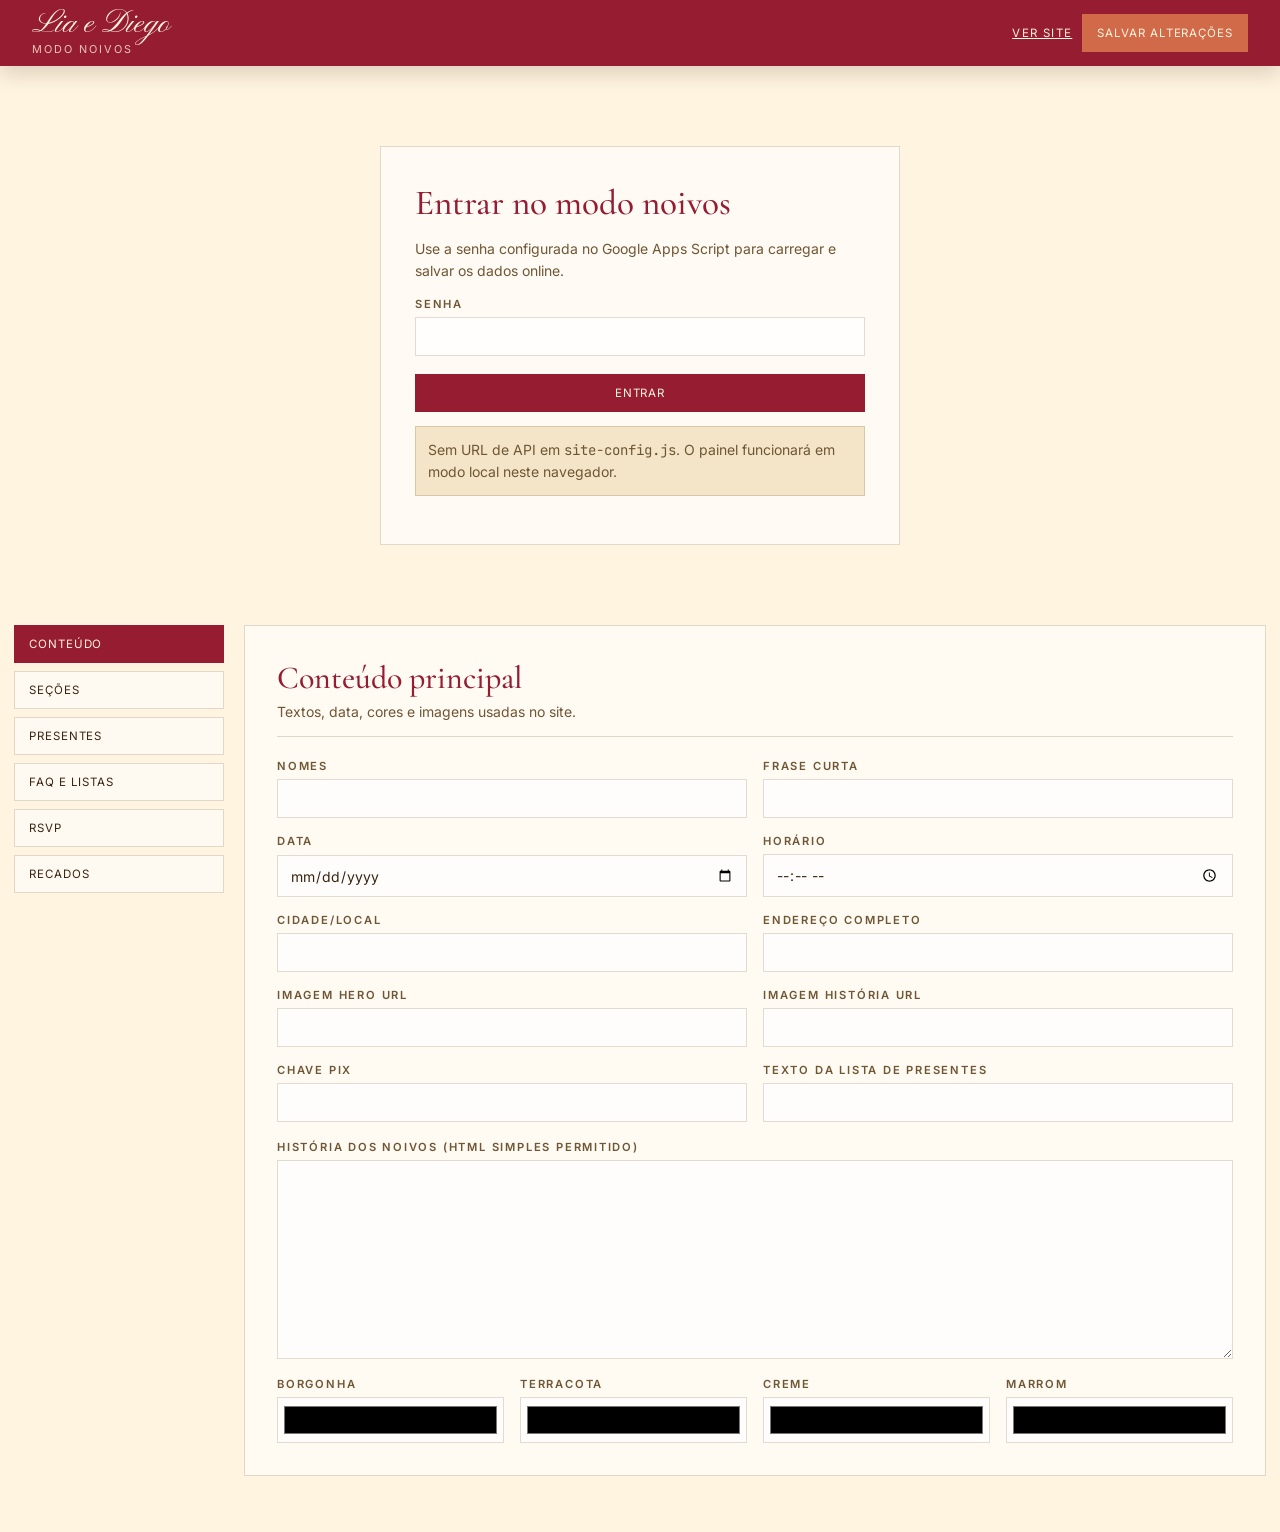
==== admin.html @ 9d9df92e "Cria site de casamento publicavel" ====
<!doctype html>
<html lang="pt-BR">
<head>
  <meta charset="utf-8">
  <meta name="viewport" content="width=device-width, initial-scale=1">
  <title>Modo noivos · Lia e Diego</title>
  <link rel="preconnect" href="https://fonts.googleapis.com">
  <link rel="preconnect" href="https://fonts.gstatic.com" crossorigin>
  <link href="https://fonts.googleapis.com/css2?family=Cormorant+Garamond:ital,wght@0,300;0,400;0,500;0,600;1,300;1,400;1,500&family=Inter:wght@400;500;600&family=JetBrains+Mono:wght@400;500&family=Pinyon+Script&display=swap" rel="stylesheet">
  <link rel="stylesheet" href="admin.css">
  <script src="site-config.js"></script>
  <script src="admin.js" defer></script>
</head>
<body>
  <header class="admin-topbar">
    <div>
      <strong>Lia e Diego</strong>
      <span>Modo noivos</span>
    </div>
    <nav>
      <a href="index.html" target="_blank" rel="noopener">Ver site</a>
      <button type="button" data-save-state>Salvar alterações</button>
    </nav>
  </header>

  <main class="admin-shell">
    <section class="login-card" data-login>
      <h1>Entrar no modo noivos</h1>
      <p>Use a senha configurada no Google Apps Script para carregar e salvar os dados online.</p>
      <label>
        <span>senha</span>
        <input type="password" data-admin-password autocomplete="current-password">
      </label>
      <button type="button" data-login-button>Entrar</button>
      <p class="hint" data-local-warning hidden>Sem URL de API em <code>site-config.js</code>. O painel funcionará em modo local neste navegador.</p>
    </section>

    <section class="workspace" data-workspace hidden>
      <aside class="tabs" aria-label="Áreas de edição">
        <button class="active" type="button" data-tab-button="conteudo">Conteúdo</button>
        <button type="button" data-tab-button="secoes">Seções</button>
        <button type="button" data-tab-button="presentes">Presentes</button>
        <button type="button" data-tab-button="listas">FAQ e listas</button>
        <button type="button" data-tab-button="rsvp">RSVP</button>
        <button type="button" data-tab-button="recados">Recados</button>
      </aside>

      <section class="panel active" data-tab="conteudo">
        <div class="panel-head">
          <h2>Conteúdo principal</h2>
          <p>Textos, data, cores e imagens usadas no site.</p>
        </div>
        <div class="grid two">
          <label><span>Nomes</span><input data-field="site.nomes"></label>
          <label><span>Frase curta</span><input data-field="site.tagline"></label>
          <label><span>Data</span><input type="date" data-field="site.date"></label>
          <label><span>Horário</span><input type="time" data-field="site.time"></label>
          <label><span>Cidade/local</span><input data-field="site.location"></label>
          <label><span>Endereço completo</span><input data-field="site.address"></label>
          <label><span>Imagem hero URL</span><input data-field="site.heroImage"></label>
          <label><span>Imagem história URL</span><input data-field="site.storyImage"></label>
          <label><span>Chave PIX</span><input data-field="site.pixKey"></label>
          <label><span>Texto da lista de presentes</span><input data-field="site.giftsIntro"></label>
        </div>
        <label class="wide"><span>História dos noivos (HTML simples permitido)</span><textarea rows="9" data-field="site.storyHtml"></textarea></label>
        <div class="grid four colors">
          <label><span>Borgonha</span><input type="color" data-field="theme.burgundy"></label>
          <label><span>Terracota</span><input type="color" data-field="theme.terracotta"></label>
          <label><span>Creme</span><input type="color" data-field="theme.cream"></label>
          <label><span>Marrom</span><input type="color" data-field="theme.brown"></label>
        </div>
      </section>

      <section class="panel" data-tab="secoes">
        <div class="panel-head">
          <h2>Seções</h2>
          <p>Controle o que aparece e a ordem dos blocos no site.</p>
        </div>
        <div class="table-wrap">
          <table>
            <thead><tr><th>Visível</th><th>Seção</th><th>Ordem</th></tr></thead>
            <tbody data-sections-list></tbody>
          </table>
        </div>
      </section>

      <section class="panel" data-tab="presentes">
        <div class="panel-head">
          <h2>Presentes</h2>
          <p>Mantenha o formato do R03: link PIX e link de cartão por presente.</p>
        </div>
        <div class="actions-row">
          <button type="button" data-add-gift>+ Adicionar presente</button>
        </div>
        <div data-gifts-editor></div>
      </section>

      <section class="panel" data-tab="listas">
        <div class="panel-head">
          <h2>FAQ, acomodações e galeria</h2>
          <p>Edite as listas em JSON. Use aspas duplas e mantenha a estrutura dos exemplos.</p>
        </div>
        <label class="wide"><span>Galeria</span><textarea rows="9" data-json-field="gallery"></textarea></label>
        <label class="wide"><span>Perguntas frequentes</span><textarea rows="9" data-json-field="faq"></textarea></label>
        <label class="wide"><span>Acomodações</span><textarea rows="9" data-json-field="lodging"></textarea></label>
      </section>

      <section class="panel" data-tab="rsvp">
        <div class="panel-head">
          <h2>Confirmações</h2>
          <p>Edite respostas, registre manualmente e exporte para Excel.</p>
        </div>
        <div class="stats" data-rsvp-stats></div>
        <div class="actions-row">
          <button type="button" data-add-rsvp>+ Nova confirmação</button>
          <button type="button" data-export-rsvp>Exportar Excel/CSV</button>
        </div>
        <div class="table-wrap" data-rsvp-table></div>
      </section>

      <section class="panel" data-tab="recados">
        <div class="panel-head">
          <h2>Recados</h2>
          <p>Remova mensagens quando necessário.</p>
        </div>
        <div class="table-wrap" data-messages-table></div>
      </section>
    </section>
  </main>

  <dialog data-rsvp-dialog>
    <form method="dialog" class="dialog-card" data-rsvp-form>
      <h3 data-rsvp-dialog-title>Nova confirmação</h3>
      <label><span>Presença</span><select data-rsvp-field="attending"><option value="sim">Sim</option><option value="nao">Não poderei ir</option></select></label>
      <label><span>Nome completo</span><input data-rsvp-field="responsavel" required></label>
      <label><span>Acompanhantes (um por linha)</span><textarea rows="5" data-rsvp-field="convidadosText"></textarea></label>
      <label><span>Observações</span><textarea rows="4" data-rsvp-field="observacoes"></textarea></label>
      <div class="dialog-actions">
        <button type="button" data-close-rsvp-dialog>Cancelar</button>
        <button type="submit">Salvar</button>
      </div>
    </form>
  </dialog>

  <div class="toast-region" data-toasts aria-live="polite"></div>
</body>
</html>
---- admin.css ----
:root {
  --burgundy: #951c31;
  --terracotta: #d16a49;
  --cream: #fff4df;
  --cream-deep: #f4e5c8;
  --ink: #3a2410;
  --muted: #6f5634;
  --line: rgba(92, 63, 25, 0.18);
  --white: #fff;
  --danger: #9f1d1d;
}

* { box-sizing: border-box; }
body {
  margin: 0;
  background: var(--cream);
  color: var(--ink);
  font-family: "Inter", Arial, sans-serif;
  font-size: 14px;
}
button, input, textarea, select { font: inherit; }
button {
  min-height: 38px;
  border: 1px solid var(--burgundy);
  background: var(--burgundy);
  color: var(--cream);
  padding: 8px 14px;
  cursor: pointer;
  letter-spacing: 0.08em;
  text-transform: uppercase;
  font-size: 0.72rem;
}
button:hover { filter: brightness(0.94); }
button.secondary,
button.danger {
  background: transparent;
  color: var(--burgundy);
}
button.danger {
  border-color: var(--danger);
  color: var(--danger);
}
input, textarea, select {
  width: 100%;
  padding: 10px 12px;
  border: 1px solid var(--line);
  background: rgba(255,255,255,0.72);
  color: var(--ink);
}
textarea {
  resize: vertical;
  font-family: "JetBrains Mono", Consolas, monospace;
  font-size: 0.82rem;
  line-height: 1.5;
}
label {
  display: grid;
  gap: 6px;
}
label span {
  color: var(--muted);
  font-size: 0.7rem;
  letter-spacing: 0.16em;
  text-transform: uppercase;
  font-weight: 600;
}
code { font-family: "JetBrains Mono", Consolas, monospace; }

.admin-topbar {
  position: sticky;
  top: 0;
  z-index: 10;
  min-height: 58px;
  display: flex;
  justify-content: space-between;
  align-items: center;
  gap: 20px;
  padding: 10px clamp(16px, 4vw, 32px);
  background: var(--burgundy);
  color: var(--cream);
  box-shadow: 0 6px 22px rgba(40, 14, 10, 0.18);
}
.admin-topbar strong {
  display: block;
  font-family: "Pinyon Script", cursive;
  font-size: 2rem;
  line-height: 0.9;
  font-weight: 400;
}
.admin-topbar span {
  font-size: 0.68rem;
  letter-spacing: 0.18em;
  text-transform: uppercase;
  opacity: 0.78;
}
.admin-topbar nav {
  display: flex;
  align-items: center;
  gap: 10px;
}
.admin-topbar a {
  color: var(--cream);
  font-size: 0.72rem;
  letter-spacing: 0.12em;
  text-transform: uppercase;
}
.admin-topbar button {
  background: var(--terracotta);
  border-color: var(--terracotta);
}

.admin-shell {
  width: min(1280px, calc(100vw - 28px));
  margin: 28px auto 56px;
}
.login-card {
  width: min(520px, 100%);
  margin: 80px auto;
  padding: 34px;
  background: rgba(255,255,255,0.66);
  border: 1px solid var(--line);
}
.login-card h1 {
  margin: 0 0 10px;
  font-family: "Cormorant Garamond", Georgia, serif;
  color: var(--burgundy);
  font-size: 2.2rem;
  font-weight: 500;
}
.login-card p { color: var(--muted); line-height: 1.6; }
.login-card button { width: 100%; margin-top: 18px; }
.hint {
  padding: 12px;
  background: var(--cream-deep);
  border: 1px solid var(--line);
}

.workspace {
  display: grid;
  grid-template-columns: 210px minmax(0, 1fr);
  gap: 20px;
}
.tabs {
  position: sticky;
  top: 82px;
  align-self: start;
  display: grid;
  gap: 8px;
}
.tabs button {
  justify-content: flex-start;
  text-align: left;
  background: rgba(255,255,255,0.56);
  color: var(--ink);
  border-color: var(--line);
}
.tabs button.active {
  background: var(--burgundy);
  color: var(--cream);
  border-color: var(--burgundy);
}
.panel {
  display: none;
  padding: clamp(20px, 4vw, 32px);
  background: rgba(255,255,255,0.62);
  border: 1px solid var(--line);
}
.panel.active { display: block; }
.panel-head {
  margin-bottom: 22px;
  border-bottom: 1px solid var(--line);
  padding-bottom: 16px;
}
.panel-head h2 {
  margin: 0 0 6px;
  color: var(--burgundy);
  font-family: "Cormorant Garamond", Georgia, serif;
  font-size: 2rem;
  font-weight: 500;
}
.panel-head p {
  margin: 0;
  color: var(--muted);
}
.grid {
  display: grid;
  gap: 16px;
}
.grid.two { grid-template-columns: repeat(2, minmax(0, 1fr)); }
.grid.four { grid-template-columns: repeat(4, minmax(0, 1fr)); }
.wide { margin-top: 18px; }
.colors { margin-top: 18px; }
.colors input {
  height: 46px;
  padding: 4px;
}
.actions-row {
  display: flex;
  gap: 10px;
  flex-wrap: wrap;
  margin-bottom: 18px;
}

.table-wrap {
  overflow: auto;
  border: 1px solid var(--line);
  background: rgba(255,255,255,0.72);
}
table {
  width: 100%;
  border-collapse: collapse;
}
th, td {
  padding: 11px 12px;
  text-align: left;
  vertical-align: top;
  border-bottom: 1px solid var(--line);
}
th {
  background: var(--cream-deep);
  color: var(--muted);
  font-size: 0.68rem;
  letter-spacing: 0.12em;
  text-transform: uppercase;
}
tr:last-child td { border-bottom: 0; }
td.actions {
  white-space: nowrap;
}
td.actions button {
  margin: 0 4px 4px 0;
}

.gift-editor {
  display: grid;
  gap: 12px;
  padding: 16px;
  margin-bottom: 14px;
  background: rgba(255,255,255,0.66);
  border: 1px solid var(--line);
}
.gift-editor-grid {
  display: grid;
  grid-template-columns: 2fr 0.8fr 0.8fr 0.8fr;
  gap: 12px;
}
.gift-editor-links {
  display: grid;
  grid-template-columns: 1fr 1fr;
  gap: 12px;
}

.stats {
  display: grid;
  grid-template-columns: repeat(auto-fit, minmax(150px, 1fr));
  gap: 12px;
  margin-bottom: 18px;
}
.stat {
  padding: 18px;
  background: var(--cream-deep);
  border: 1px solid var(--line);
}
.stat strong {
  display: block;
  color: var(--burgundy);
  font-family: "Cormorant Garamond", Georgia, serif;
  font-size: 2.2rem;
  line-height: 1;
}
.stat span {
  color: var(--muted);
  font-size: 0.68rem;
  letter-spacing: 0.14em;
  text-transform: uppercase;
}

dialog {
  border: 0;
  padding: 0;
  background: transparent;
}
dialog::backdrop {
  background: rgba(40, 20, 12, 0.58);
}
.dialog-card {
  width: min(560px, calc(100vw - 28px));
  display: grid;
  gap: 14px;
  padding: 28px;
  background: var(--cream);
  border: 1px solid var(--terracotta);
}
.dialog-card h3 {
  margin: 0;
  color: var(--burgundy);
  font-family: "Cormorant Garamond", Georgia, serif;
  font-size: 2rem;
  font-weight: 500;
}
.dialog-actions {
  display: flex;
  justify-content: flex-end;
  gap: 10px;
  margin-top: 10px;
}
.toast-region {
  position: fixed;
  right: 18px;
  bottom: 18px;
  display: grid;
  gap: 10px;
  width: min(360px, calc(100vw - 36px));
  z-index: 40;
}
.toast {
  padding: 14px 16px;
  background: var(--white);
  color: var(--ink);
  border-left: 4px solid #347448;
  box-shadow: 0 8px 24px rgba(40, 20, 10, 0.2);
}
.toast.error { border-left-color: var(--danger); }

@media (max-width: 860px) {
  .admin-topbar {
    position: static;
    align-items: flex-start;
    flex-direction: column;
  }
  .workspace { grid-template-columns: 1fr; }
  .tabs {
    position: static;
    grid-template-columns: repeat(2, minmax(0, 1fr));
  }
  .grid.two,
  .grid.four,
  .gift-editor-grid,
  .gift-editor-links { grid-template-columns: 1fr; }
}
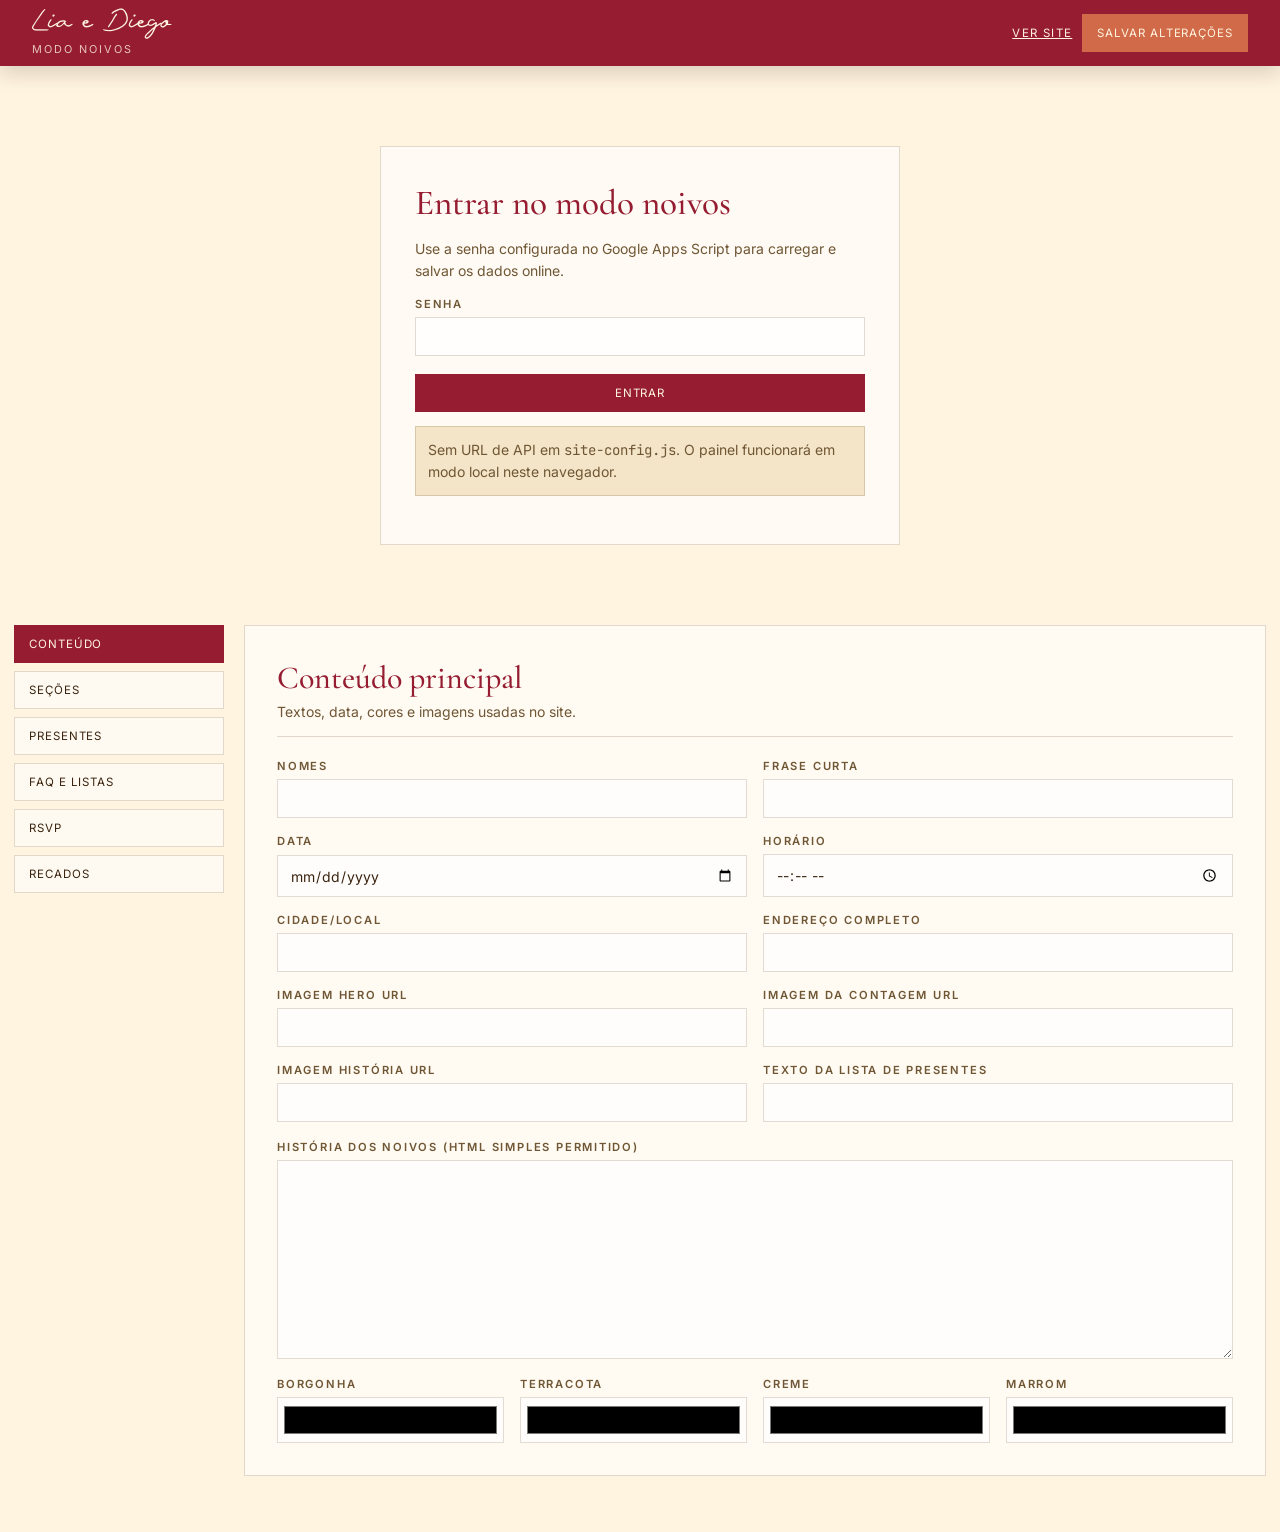
==== commit 89bb52b0: "Ajusta RSVP presentes e identidade visual" ====
--- a/admin.html
+++ b/admin.html
@@ -6,7 +6,7 @@
   <title>Modo noivos · Lia e Diego</title>
   <link rel="preconnect" href="https://fonts.googleapis.com">
   <link rel="preconnect" href="https://fonts.gstatic.com" crossorigin>
-  <link href="https://fonts.googleapis.com/css2?family=Cormorant+Garamond:ital,wght@0,300;0,400;0,500;0,600;1,300;1,400;1,500&family=Inter:wght@400;500;600&family=JetBrains+Mono:wght@400;500&family=Pinyon+Script&display=swap" rel="stylesheet">
+  <link href="https://fonts.googleapis.com/css2?family=Cormorant+Garamond:ital,wght@0,300;0,400;0,500;0,600;1,300;1,400;1,500&family=Inter:wght@400;500;600&family=JetBrains+Mono:wght@400;500&display=swap" rel="stylesheet">
   <link rel="stylesheet" href="admin.css">
   <script src="site-config.js"></script>
   <script src="admin.js" defer></script>
@@ -58,8 +58,8 @@
           <label><span>Cidade/local</span><input data-field="site.location"></label>
           <label><span>Endereço completo</span><input data-field="site.address"></label>
           <label><span>Imagem hero URL</span><input data-field="site.heroImage"></label>
+          <label><span>Imagem da contagem URL</span><input data-field="site.countdownImage"></label>
           <label><span>Imagem história URL</span><input data-field="site.storyImage"></label>
-          <label><span>Chave PIX</span><input data-field="site.pixKey"></label>
           <label><span>Texto da lista de presentes</span><input data-field="site.giftsIntro"></label>
         </div>
         <label class="wide"><span>História dos noivos (HTML simples permitido)</span><textarea rows="9" data-field="site.storyHtml"></textarea></label>
--- a/admin.css
+++ b/admin.css
@@ -1,4 +1,5 @@
 :root {
+  --display-font: "Antigua Presidente", "Cormorant Garamond", Georgia, serif;
   --burgundy: #951c31;
   --terracotta: #d16a49;
   --cream: #fff4df;
@@ -8,6 +9,12 @@
   --line: rgba(92, 63, 25, 0.18);
   --white: #fff;
   --danger: #9f1d1d;
+}
+
+@font-face {
+  font-family: "Antigua Presidente";
+  src: url("assets/fonts/AntiguaPresidente.ttf") format("truetype");
+  font-display: swap;
 }
 
 * { box-sizing: border-box; }
@@ -82,7 +89,7 @@
 }
 .admin-topbar strong {
   display: block;
-  font-family: "Pinyon Script", cursive;
+  font-family: var(--display-font);
   font-size: 2rem;
   line-height: 0.9;
   font-weight: 400;
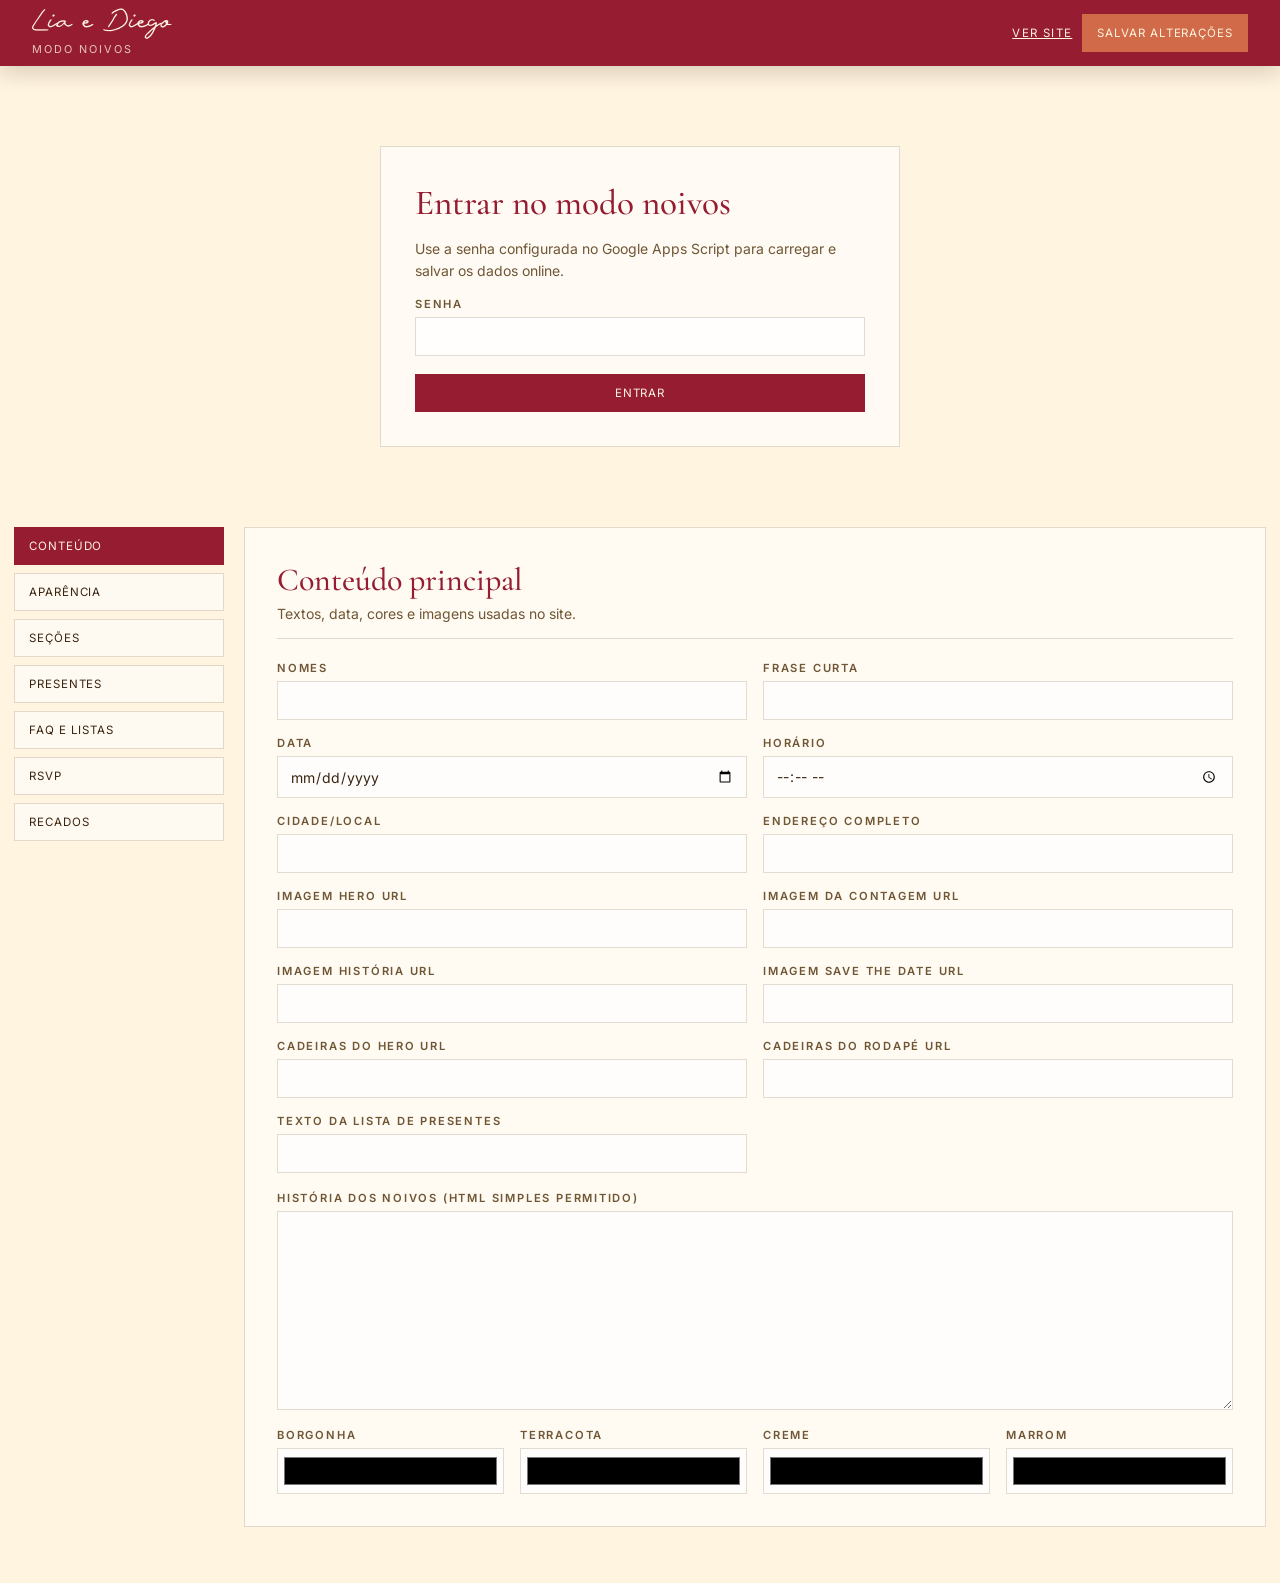
==== commit c0880d4e: "Amplia edicao visual pelo admin" ====
--- a/admin.html
+++ b/admin.html
@@ -38,6 +38,7 @@
     <section class="workspace" data-workspace hidden>
       <aside class="tabs" aria-label="Áreas de edição">
         <button class="active" type="button" data-tab-button="conteudo">Conteúdo</button>
+        <button type="button" data-tab-button="aparencia">Aparência</button>
         <button type="button" data-tab-button="secoes">Seções</button>
         <button type="button" data-tab-button="presentes">Presentes</button>
         <button type="button" data-tab-button="listas">FAQ e listas</button>
@@ -60,6 +61,9 @@
           <label><span>Imagem hero URL</span><input data-field="site.heroImage"></label>
           <label><span>Imagem da contagem URL</span><input data-field="site.countdownImage"></label>
           <label><span>Imagem história URL</span><input data-field="site.storyImage"></label>
+          <label><span>Imagem save the date URL</span><input data-field="site.saveDateImage"></label>
+          <label><span>Cadeiras do hero URL</span><input data-field="site.heroChairsImage"></label>
+          <label><span>Cadeiras do rodapé URL</span><input data-field="site.footerChairsImage"></label>
           <label><span>Texto da lista de presentes</span><input data-field="site.giftsIntro"></label>
         </div>
         <label class="wide"><span>História dos noivos (HTML simples permitido)</span><textarea rows="9" data-field="site.storyHtml"></textarea></label>
@@ -71,6 +75,85 @@
         </div>
       </section>
 
+      <section class="panel" data-tab="aparencia">
+        <div class="panel-head">
+          <h2>Aparência</h2>
+          <p>Controles guiados para ajustar cores, tamanhos, posições, espaçamentos e transparências.</p>
+        </div>
+        <div class="appearance-grid">
+          <fieldset class="appearance-card">
+            <legend>Menu</legend>
+            <label><span>Fundo</span><input type="color" data-field="visual.menu.background"></label>
+            <label><span>Texto</span><input type="color" data-field="visual.menu.text"></label>
+            <label><span>Transparência da borda</span><input type="number" min="0" max="1" step="0.01" data-field="visual.menu.borderOpacity"></label>
+          </fieldset>
+
+          <fieldset class="appearance-card">
+            <legend>Hero</legend>
+            <label><span>Cor do título</span><input type="color" data-field="visual.hero.titleColor"></label>
+            <label><span>Fundo do título</span><input type="color" data-field="visual.hero.titleBackground"></label>
+            <label><span>Transparência do fundo</span><input type="number" min="0" max="1" step="0.01" data-field="visual.hero.titleBackgroundOpacity"></label>
+            <label><span>Topo do título (px)</span><input type="number" min="0" step="1" data-field="visual.hero.titleTop"></label>
+            <label><span>Esquerda do título (px)</span><input type="number" min="0" step="1" data-field="visual.hero.titleLeft"></label>
+            <label><span>Largura do título (px)</span><input type="number" min="160" step="1" data-field="visual.hero.titleWidth"></label>
+            <label><span>Cor da frase curta</span><input type="color" data-field="visual.hero.tagColor"></label>
+            <label><span>Topo da frase (px)</span><input type="number" min="0" step="1" data-field="visual.hero.tagTop"></label>
+            <label><span>Esquerda da frase (px)</span><input type="number" min="0" step="1" data-field="visual.hero.tagLeft"></label>
+            <label><span>Largura da frase (px)</span><input type="number" min="160" step="1" data-field="visual.hero.tagWidth"></label>
+            <label><span>Posição da imagem</span><select data-field="visual.hero.imagePosition"><option value="center">center</option><option value="top">top</option><option value="bottom">bottom</option><option value="left">left</option><option value="right">right</option></select></label>
+            <label><span>Cor do overlay</span><input type="color" data-field="visual.hero.overlayColor"></label>
+            <label><span>Transparência do overlay</span><input type="number" min="0" max="1" step="0.01" data-field="visual.hero.overlayOpacity"></label>
+          </fieldset>
+
+          <fieldset class="appearance-card">
+            <legend>Contagem</legend>
+            <label><span>Espaçamento vertical (px)</span><input type="number" min="24" step="1" data-field="visual.countdown.paddingY"></label>
+            <label><span>Tamanho "contagem regressiva" (rem)</span><input type="number" min="0.5" step="0.05" data-field="visual.countdown.eyebrowSize"></label>
+            <label><span>Tamanho do título (rem)</span><input type="number" min="2" step="0.05" data-field="visual.countdown.titleSize"></label>
+            <label><span>Cor do título</span><input type="color" data-field="visual.countdown.titleColor"></label>
+            <label><span>Cor do rótulo</span><input type="color" data-field="visual.countdown.eyebrowColor"></label>
+            <label><span>Posição da imagem</span><select data-field="visual.countdown.imagePosition"><option value="center">center</option><option value="top">top</option><option value="bottom">bottom</option><option value="left">left</option><option value="right">right</option></select></label>
+            <label><span>Cor do overlay</span><input type="color" data-field="visual.countdown.overlayColor"></label>
+            <label><span>Transparência do overlay</span><input type="number" min="0" max="1" step="0.01" data-field="visual.countdown.overlayOpacity"></label>
+          </fieldset>
+
+          <fieldset class="appearance-card">
+            <legend>Blocos e cards</legend>
+            <label><span>Fundo presentes</span><input type="color" data-field="visual.blocks.giftsBackground"></label>
+            <label><span>Fundo FAQ</span><input type="color" data-field="visual.blocks.faqBackground"></label>
+            <label><span>Fundo galeria</span><input type="color" data-field="visual.blocks.galleryBackground"></label>
+            <label><span>Fundo acomodações</span><input type="color" data-field="visual.blocks.lodgingBackground"></label>
+            <label><span>Fundo recados</span><input type="color" data-field="visual.blocks.messagesBackground"></label>
+            <label><span>Fundo rodapé</span><input type="color" data-field="visual.blocks.footerBackground"></label>
+            <label><span>Texto rodapé</span><input type="color" data-field="visual.blocks.footerText"></label>
+            <label><span>Fundo dos cards</span><input type="color" data-field="visual.blocks.cardBackground"></label>
+            <label><span>Transparência dos cards</span><input type="number" min="0" max="1" step="0.01" data-field="visual.blocks.cardOpacity"></label>
+            <label><span>Cor da borda dos cards</span><input type="color" data-field="visual.blocks.cardBorderColor"></label>
+            <label><span>Transparência da borda</span><input type="number" min="0" max="1" step="0.01" data-field="visual.blocks.cardBorderOpacity"></label>
+          </fieldset>
+
+          <fieldset class="appearance-card">
+            <legend>Títulos e espaçamentos</legend>
+            <label><span>Título presentes (rem)</span><input type="number" min="2" step="0.05" data-field="visual.titles.giftsTitleSize"></label>
+            <label><span>Título FAQ (rem)</span><input type="number" min="2" step="0.05" data-field="visual.titles.faqTitleSize"></label>
+            <label><span>Perguntas FAQ (rem)</span><input type="number" min="1" step="0.05" data-field="visual.titles.faqQuestionSize"></label>
+            <label><span>Título acomodações (rem)</span><input type="number" min="2" step="0.05" data-field="visual.titles.lodgingTitleSize"></label>
+            <label><span>Frase do rodapé (rem)</span><input type="number" min="1" step="0.05" data-field="visual.titles.footerTaglineSize"></label>
+            <label><span>Presentes padding (px)</span><input type="number" min="24" step="1" data-field="visual.sections.giftsPaddingY"></label>
+            <label><span>FAQ padding (px)</span><input type="number" min="24" step="1" data-field="visual.sections.faqPaddingY"></label>
+            <label><span>Galeria padding (px)</span><input type="number" min="24" step="1" data-field="visual.sections.galleryPaddingY"></label>
+            <label><span>Acomodações padding (px)</span><input type="number" min="24" step="1" data-field="visual.sections.lodgingPaddingY"></label>
+            <label><span>Recados padding (px)</span><input type="number" min="24" step="1" data-field="visual.sections.messagesPaddingY"></label>
+            <label><span>História padding (px)</span><input type="number" min="24" step="1" data-field="visual.sections.storyPaddingY"></label>
+            <label><span>RSVP padding (px)</span><input type="number" min="24" step="1" data-field="visual.sections.rsvpPaddingY"></label>
+            <label><span>Altura save the date (px)</span><input type="number" min="120" step="1" data-field="visual.saveDate.minHeight"></label>
+            <label><span>Posição imagem save</span><select data-field="visual.saveDate.imagePosition"><option value="center">center</option><option value="top">top</option><option value="bottom">bottom</option><option value="left">left</option><option value="right">right</option></select></label>
+            <label><span>Cor overlay save</span><input type="color" data-field="visual.saveDate.overlayColor"></label>
+            <label><span>Transparência overlay save</span><input type="number" min="0" max="1" step="0.01" data-field="visual.saveDate.overlayOpacity"></label>
+          </fieldset>
+        </div>
+      </section>
+
       <section class="panel" data-tab="secoes">
         <div class="panel-head">
           <h2>Seções</h2>
@@ -98,11 +181,20 @@
       <section class="panel" data-tab="listas">
         <div class="panel-head">
           <h2>FAQ, acomodações e galeria</h2>
-          <p>Edite as listas em JSON. Use aspas duplas e mantenha a estrutura dos exemplos.</p>
-        </div>
-        <label class="wide"><span>Galeria</span><textarea rows="9" data-json-field="gallery"></textarea></label>
-        <label class="wide"><span>Perguntas frequentes</span><textarea rows="9" data-json-field="faq"></textarea></label>
-        <label class="wide"><span>Acomodações</span><textarea rows="9" data-json-field="lodging"></textarea></label>
+          <p>Edite cada item por campos, sem precisar mexer em JSON.</p>
+        </div>
+        <div class="list-editor-section">
+          <div class="actions-row"><button type="button" data-add-gallery>+ Adicionar foto</button></div>
+          <div data-gallery-editor></div>
+        </div>
+        <div class="list-editor-section">
+          <div class="actions-row"><button type="button" data-add-faq>+ Adicionar pergunta</button></div>
+          <div data-faq-editor></div>
+        </div>
+        <div class="list-editor-section">
+          <div class="actions-row"><button type="button" data-add-lodging>+ Adicionar acomodação</button></div>
+          <div data-lodging-editor></div>
+        </div>
       </section>
 
       <section class="panel" data-tab="rsvp">
--- a/admin.css
+++ b/admin.css
@@ -201,6 +201,61 @@
   height: 46px;
   padding: 4px;
 }
+.appearance-grid {
+  display: grid;
+  grid-template-columns: repeat(auto-fit, minmax(260px, 1fr));
+  gap: 16px;
+}
+.appearance-card {
+  display: grid;
+  grid-template-columns: repeat(2, minmax(0, 1fr));
+  gap: 12px;
+  margin: 0;
+  padding: 16px;
+  border: 1px solid var(--line);
+  background: rgba(255,255,255,0.58);
+}
+.appearance-card legend {
+  padding: 0 6px;
+  color: var(--burgundy);
+  font-family: "Cormorant Garamond", Georgia, serif;
+  font-size: 1.45rem;
+}
+.appearance-card input[type="color"] {
+  height: 42px;
+  padding: 4px;
+}
+.list-editor-section {
+  margin-top: 22px;
+  padding-top: 22px;
+  border-top: 1px solid var(--line);
+}
+.list-editor-section:first-of-type {
+  margin-top: 0;
+  padding-top: 0;
+  border-top: 0;
+}
+.list-editor {
+  display: grid;
+  gap: 12px;
+  padding: 16px;
+  margin-bottom: 14px;
+  background: rgba(255,255,255,0.66);
+  border: 1px solid var(--line);
+}
+.list-editor h3 {
+  margin: 0;
+  color: var(--burgundy);
+  font-family: "Cormorant Garamond", Georgia, serif;
+  font-size: 1.45rem;
+  font-weight: 500;
+}
+.list-editor-grid {
+  display: grid;
+  grid-template-columns: repeat(2, minmax(0, 1fr));
+  gap: 12px;
+}
+.list-editor .full { grid-column: 1 / -1; }
 .actions-row {
   display: flex;
   gap: 10px;
@@ -256,6 +311,7 @@
   grid-template-columns: 1fr 1fr;
   gap: 12px;
 }
+.gift-editor-wide { grid-column: 1 / -1; }
 
 .stats {
   display: grid;
@@ -342,6 +398,8 @@
   }
   .grid.two,
   .grid.four,
+  .appearance-card,
+  .list-editor-grid,
   .gift-editor-grid,
   .gift-editor-links { grid-template-columns: 1fr; }
 }
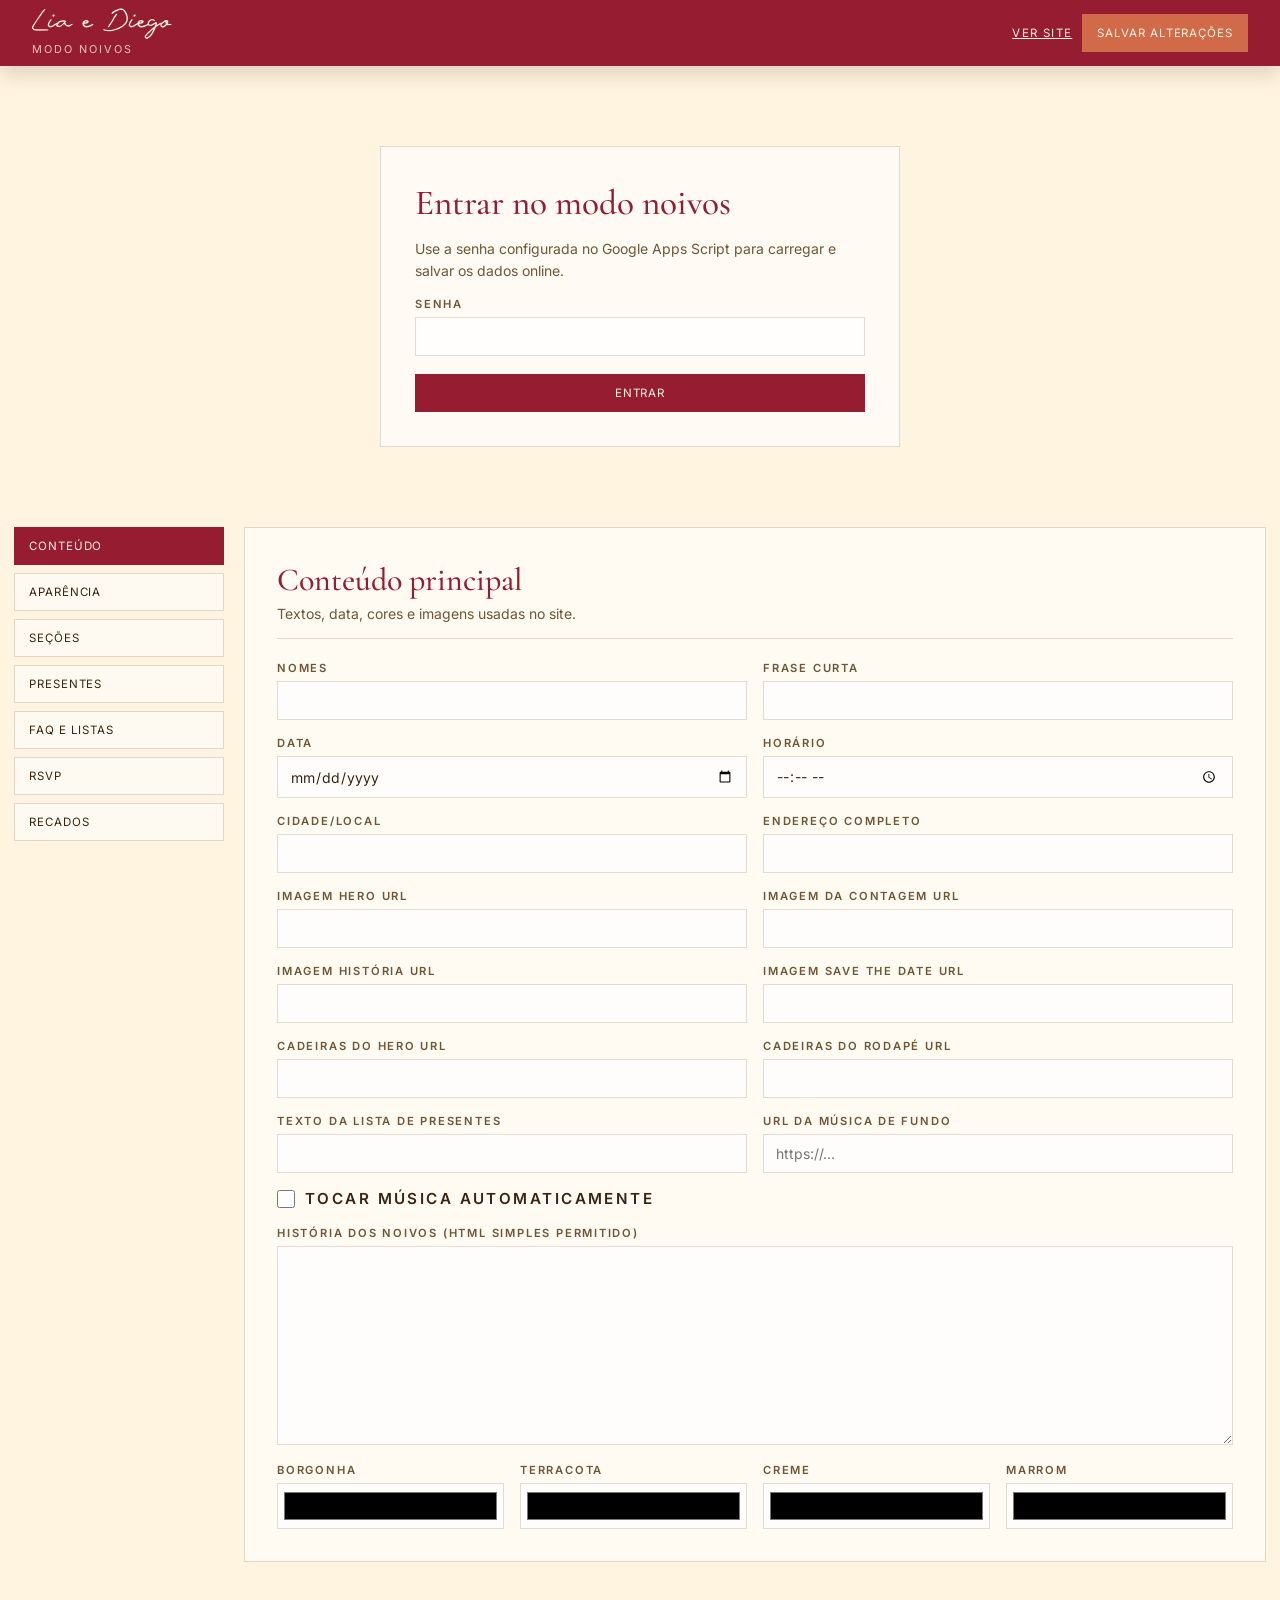
==== commit fdb63a2c: "Travar mostrar mais / mostrar menos" ====
--- a/admin.html
+++ b/admin.html
@@ -9,7 +9,7 @@
   <link href="https://fonts.googleapis.com/css2?family=Cormorant+Garamond:ital,wght@0,300;0,400;0,500;0,600;1,300;1,400;1,500&family=Inter:wght@400;500;600&family=JetBrains+Mono:wght@400;500&display=swap" rel="stylesheet">
   <link rel="stylesheet" href="admin.css">
   <script src="site-config.js"></script>
-  <script src="admin.js" defer></script>
+  <script src="admin.js?v=musica-checkbox-20260515" defer></script>
 </head>
 <body>
   <header class="admin-topbar">
@@ -65,6 +65,8 @@
           <label><span>Cadeiras do hero URL</span><input data-field="site.heroChairsImage"></label>
           <label><span>Cadeiras do rodapé URL</span><input data-field="site.footerChairsImage"></label>
           <label><span>Texto da lista de presentes</span><input data-field="site.giftsIntro"></label>
+          <label><span>URL da música de fundo</span><input data-field="site.musicUrl" placeholder="https://..."></label>
+          <label class="checkbox"><input type="checkbox" data-field="site.musicAutoplay"><span>Tocar música automaticamente</span></label>
         </div>
         <label class="wide"><span>História dos noivos (HTML simples permitido)</span><textarea rows="9" data-field="site.storyHtml"></textarea></label>
         <div class="grid four colors">
--- a/admin.css
+++ b/admin.css
@@ -195,6 +195,23 @@
 }
 .grid.two { grid-template-columns: repeat(2, minmax(0, 1fr)); }
 .grid.four { grid-template-columns: repeat(4, minmax(0, 1fr)); }
+label.checkbox {
+  display: flex;
+  flex-direction: row;
+  align-items: center;
+  gap: 10px;
+}
+label.checkbox input[type="checkbox"] {
+  width: 18px;
+  height: 18px;
+  margin: 0;
+  flex: 0 0 auto;
+}
+label.checkbox span {
+  margin: 0;
+  color: var(--ink, #2d1b0f);
+  font-size: 0.95rem;
+}
 .wide { margin-top: 18px; }
 .colors { margin-top: 18px; }
 .colors input {
